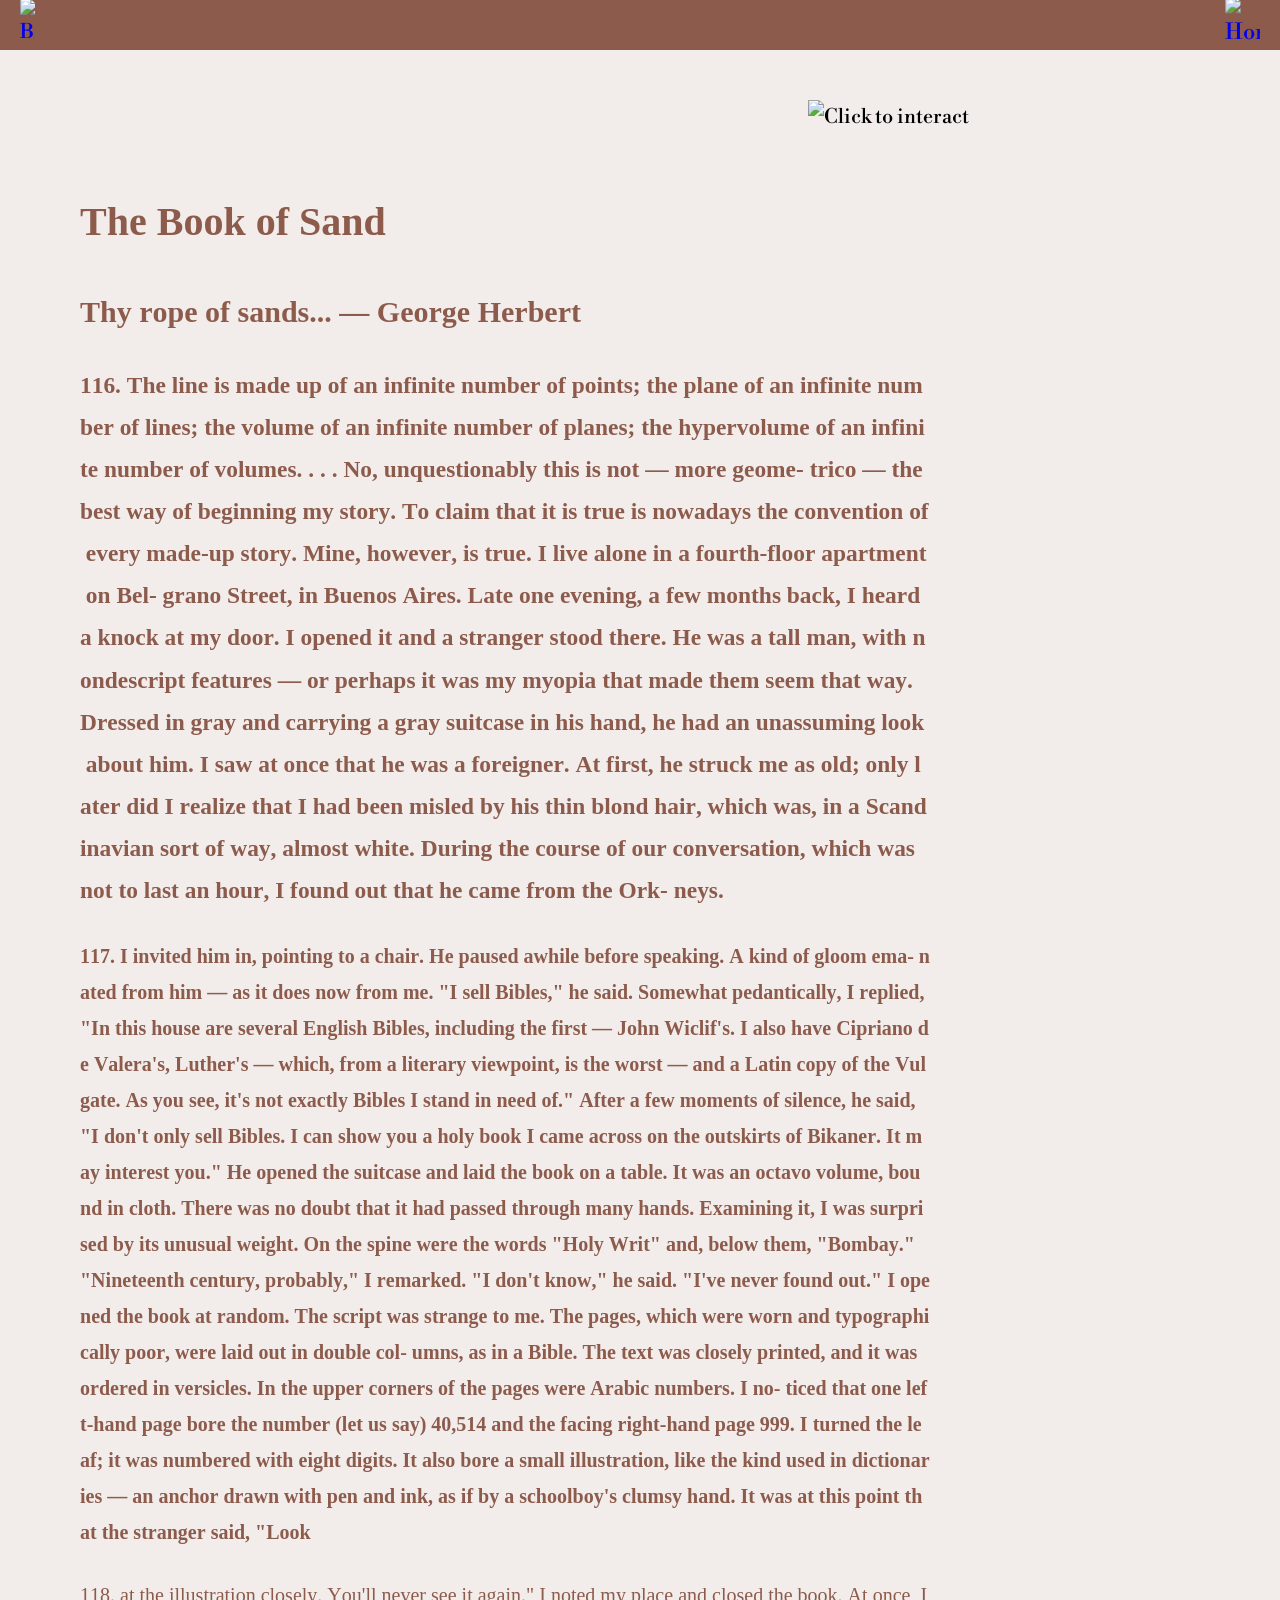
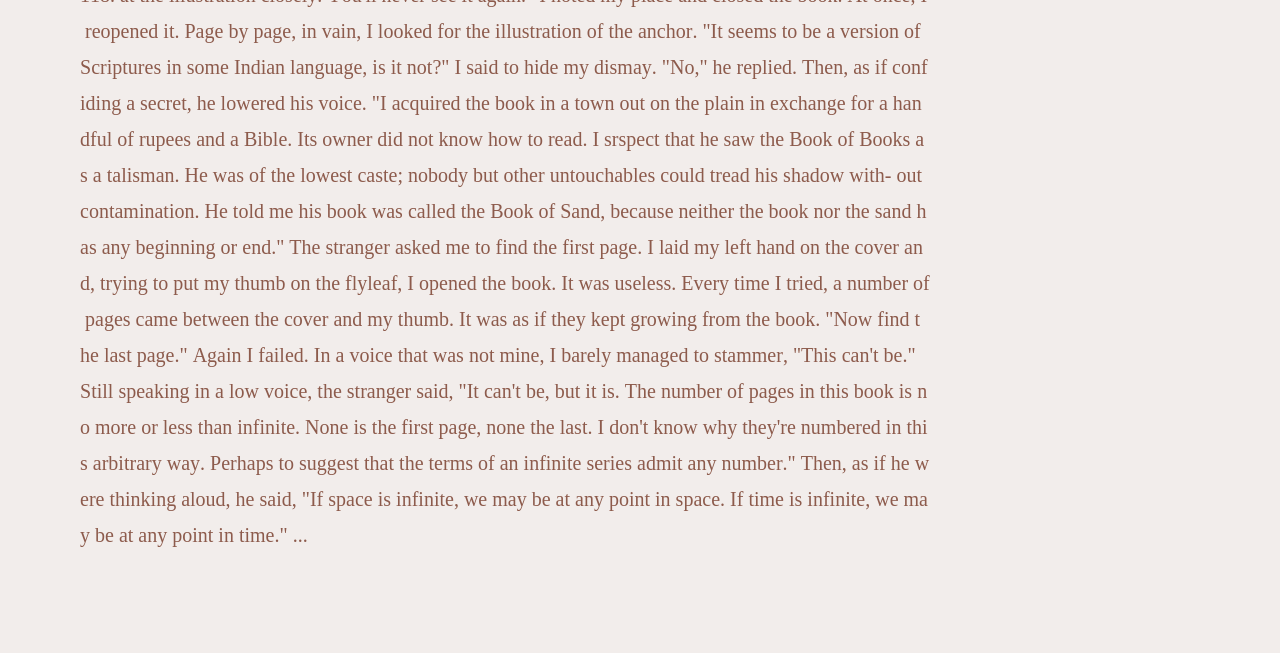
==== 3sand.html @ 0baca79f "7" ====
<!DOCTYPE html>
<html lang="en">
<head>

<meta charset="UTF-8">
<meta name="viewport" content="width=device-width, initial-scale=1.0">

<title>The Book of Sand</title>

<link href="https://fonts.googleapis.com/css2?family=Libre+Bodoni:ital,wght@0,400;1,400&display=swap" rel="stylesheet">

<link rel="icon" type="image/png" href="img/kaleidoscopeicon.png">

<link rel="stylesheet" href="3sand.css">

</head>

<body>

<div class="topbar">
  <a href="kale3.html">
    <img src="img/yellowbarrow.png" class="back" alt="Back">
  </a>
  <a href="index.html">
    <img src="img/yellowhome.png" class="home" alt="Home">
  </a>
</div>

<img src="img/clicktext.png"
     class="clickhint"
     id="clickhint"
     alt="Click to interact">

<div class="article" id="article">

  <h1>The Book of Sand</h1>

  <h2>
    Thy rope of sands...
    — George Herbert
  </h2>

  <h3>
116. The  line  is  made  up  of  an  infinite  number  of 
points;  the  plane  of  an  infinite  number  of  lines; 
the  volume  of  an  infinite  number  of  planes;  the 
hypervolume  of  an  infinite  number  of  volumes. 
.  .  .  No,  unquestionably  this  is  not — more  geome- 
trico — the  best  way  of  beginning  my  story.  To 
claim  that  it  is  true  is  nowadays  the  convention  of 
every  made-up  story.  Mine,  however,  is  true. 

I  live  alone  in  a  fourth-floor  apartment  on  Bel- 
grano  Street,  in  Buenos  Aires.  Late  one  evening,  a 
few  months  back,  I  heard  a  knock  at  my  door.  I 
opened  it  and  a  stranger  stood  there.  He  was  a  tall 
man,  with  nondescript  features — or  perhaps  it  was 
my  myopia  that  made  them  seem  that  way. 
Dressed  in  gray  and  carrying  a  gray  suitcase  in  his 
hand,  he  had  an  unassuming  look  about  him.  I 
saw  at  once  that  he  was  a  foreigner.  At  first,  he 
struck  me  as  old;  only  later  did  I  realize  that  I  had 
been  misled  by  his  thin  blond  hair,  which  was,  in  a 
Scandinavian  sort  of  way,  almost  white.  During  the 
course  of  our  conversation,  which  was  not  to  last 
an  hour,  I  found  out  that  he  came  from  the  Ork- 
neys. 
  </h3>
<h4>
117. I  invited  him  in,  pointing  to  a  chair.  He  paused 
awhile  before  speaking.  A  kind  of  gloom  ema- 
nated from  him — as  it  does  now  from  me. 

"I  sell  Bibles,"  he  said. 

Somewhat  pedantically,  I  replied,  "In  this  house 
are  several  English  Bibles,  including  the  first — 
John  Wiclif's.  I  also  have  Cipriano  de  Valera's, 
Luther's — which,  from  a  literary  viewpoint,  is  the 
worst — and  a  Latin  copy  of  the  Vulgate.  As  you 
see,  it's  not  exactly  Bibles  I  stand  in  need  of." 

After  a  few  moments  of  silence,  he  said,  "I  don't 
only  sell  Bibles.  I  can  show  you  a  holy  book  I  came 
across  on  the  outskirts  of  Bikaner.  It  may  interest 
you." 

He  opened  the  suitcase  and  laid  the  book  on  a 
table.  It  was  an  octavo  volume,  bound  in  cloth. 
There  was  no  doubt  that  it  had  passed  through 
many  hands.  Examining  it,  I  was  surprised  by  its 
unusual  weight.  On  the  spine  were  the  words 
"Holy  Writ"  and,  below  them,  "Bombay." 

"Nineteenth  century,  probably,"  I  remarked. 

"I  don't  know,"  he  said.  "I've  never  found  out." 

I  opened  the  book  at  random.  The  script  was 
strange  to  me.  The  pages,  which  were  worn  and 
typographically  poor,  were  laid  out  in  double  col- 
umns, as  in  a  Bible.  The  text  was  closely  printed, 
and  it  was  ordered  in  versicles.  In  the  upper 
corners  of  the  pages  were  Arabic  numbers.  I  no- 
ticed that  one  left-hand  page  bore  the  number  (let 
us  say)  40,514  and  the  facing  right-hand  page  999. 
I  turned  the  leaf;  it  was  numbered  with  eight 
digits.  It  also  bore  a  small  illustration,  like  the  kind 
used  in  dictionaries — an  anchor  drawn  with  pen 
and  ink,  as  if  by  a  schoolboy's  clumsy  hand. 

It  was  at  this  point  that  the  stranger  said,  "Look 
</h4>
<p>
118. at  the  illustration  closely.  You'll  never  see  it  again." 

I  noted  my  place  and  closed  the  book.  At  once,  I 
reopened  it.  Page  by  page,  in  vain,  I  looked  for 
the  illustration  of  the  anchor.  "It  seems  to  be  a 
version  of  Scriptures  in  some  Indian  language,  is  it 
not?"  I  said  to  hide  my  dismay. 

"No,"  he  replied.  Then,  as  if  confiding  a  secret, 
he  lowered  his  voice.  "I  acquired  the  book  in  a 
town  out  on  the  plain  in  exchange  for  a  handful  of 
rupees  and  a  Bible.  Its  owner  did  not  know  how  to 
read.  I  srspect  that  he  saw  the  Book  of  Books  as  a 
talisman.  He  was  of  the  lowest  caste;  nobody  but 
other  untouchables  could  tread  his  shadow  with- 
out contamination.  He  told  me  his  book  was  called 
the  Book  of  Sand,  because  neither  the  book  nor 
the  sand  has  any  beginning  or  end." 

The  stranger  asked  me  to  find  the  first  page. 

I  laid  my  left  hand  on  the  cover  and,  trying  to 
put  my  thumb  on  the  flyleaf,  I  opened  the  book.  It 
was  useless.  Every  time  I  tried,  a  number  of  pages 
came  between  the  cover  and  my  thumb.  It  was  as 
if  they  kept  growing  from  the  book. 

"Now  find  the  last  page." 

Again  I  failed.  In  a  voice  that  was  not  mine,  I 
barely  managed  to  stammer,  "This  can't  be." 

Still  speaking  in  a  low  voice,  the  stranger  said, 
"It  can't  be,  but  it  is.  The  number  of  pages  in  this 
book  is  no  more  or  less  than  infinite.  None  is  the 
first  page,  none  the  last.  I  don't  know  why  they're 
numbered  in  this  arbitrary  way.  Perhaps  to 
suggest  that  the  terms  of  an  infinite  series  admit 
any  number." 

Then,  as  if  he  were  thinking  aloud,  he  said,  "If 
space  is  infinite,  we  may  be  at  any  point  in  space. 
If  time  is  infinite,  we  may  be  at  any  point  in  time." 

...
 </p>
</div>

<script src="3sand.js"></script>

<audio id="bgm" loop>
  <source src="audio/BGM.mp3" type="audio/mpeg">
</audio>
<script src="bgm.js"></script>

</body>
</html>
---- 3sand.css ----
body {
  margin: 0;
  padding: 80px 80px;
  background: #F2EDEB;
  font-family: "Libre Bodoni", serif;
  line-height: 1.8;
  font-size: 20px;
overflow-x: hidden;
overflow-y: auto;
padding-top:50px;
}

.article {
  max-width: 850px;
  cursor: pointer;
  font-family:"Instrument Serif";
  color:#8D5B4C;
}

.letter {
  display: inline-block;
  transition: transform 1.5s ease, opacity 1.5s ease;
}
.topbar{
  position:fixed;
  top:0;
  left:0;
  width:100%;
  height:50px;
  background:#8D5B4C;
    z-index:1000;
}
.back{
  position:absolute;
  left:20px;
  top:50%;
  transform:translateY(-50%);
  width:15px;      
  height:auto;
}
.back:hover {
  opacity: 0.7;
}

.home{
  position:absolute;
  right:20px;
  top:50%;
  transform:translateY(-50%);
  font-size:22px;
  width: 35px;
}
a,
button,
.center-circle,
.text-ring,
body,
svg * {
  cursor: url("img/brownbmouse.png"), auto;
}
* {
  cursor: url("img/brownbmouse.png") 16 16, auto;
}
.clickhint{
  display:block;
  margin:50px auto;
  width:200px;
  animation: float 3s ease-in-out infinite;
  margin-left:65%;
}


@keyframes float {
  0%   { transform: translateY(0px); }
  50%  { transform: translateY(-10px); }
  100% { transform: translateY(0px); }
}


@media (max-width:768px){

.article{
  max-width:92vw;
  padding:0 20px;
}

}
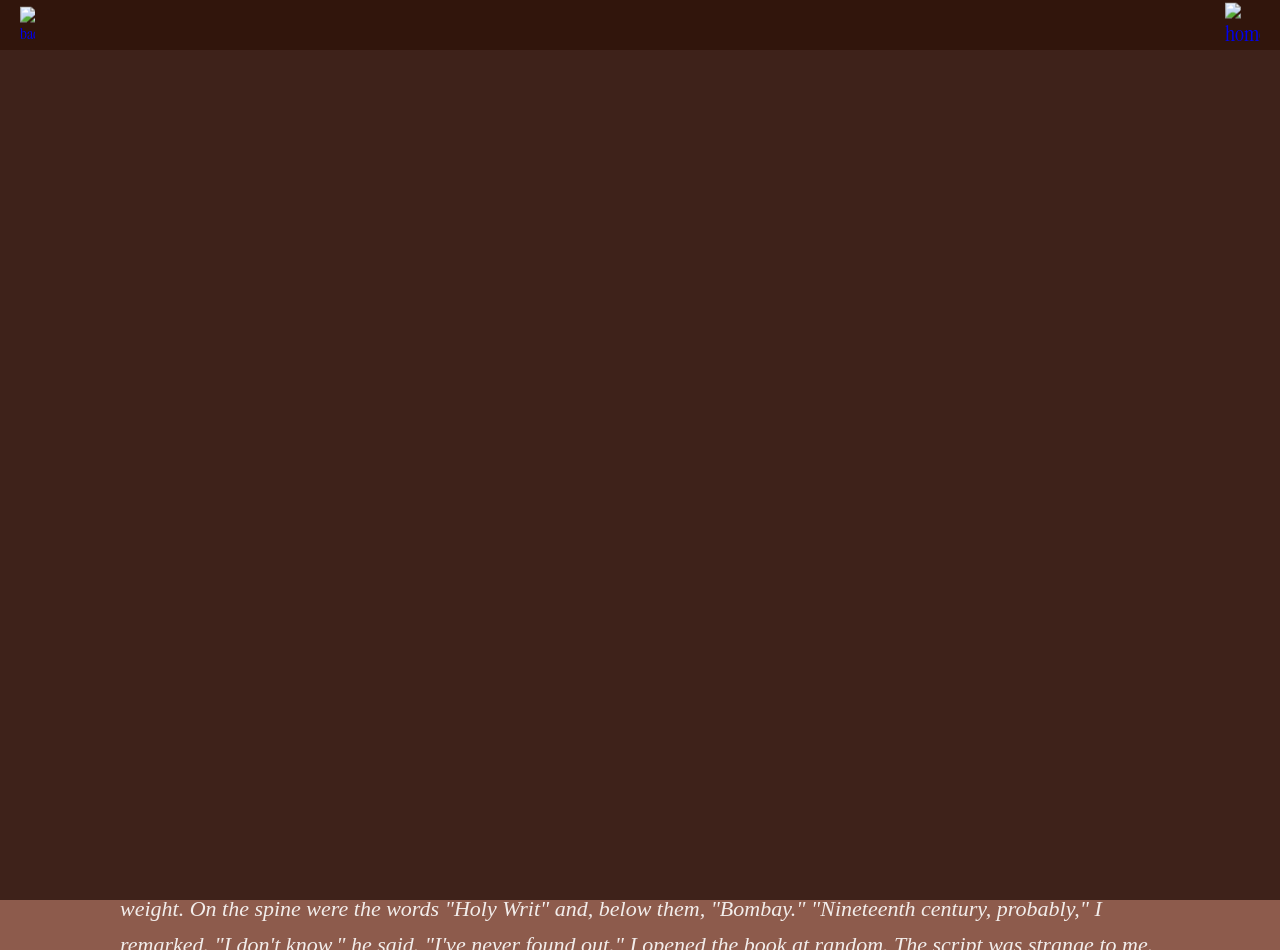
==== commit ea107448: "9" ====
--- a/3sand.html
+++ b/3sand.html
@@ -1,37 +1,25 @@
 <!DOCTYPE html>
 <html lang="en">
+     <style>
+@import url('https://fonts.googleapis.com/css2?family=Instrument+Serif:ital@0;1&family=Libre+Bodoni:ital,wght@0,400..700;1,400..700&family=Mozilla+Headline:wght@200..700&family=Nunito:ital,wght@0,200..1000;1,200..1000&display=swap');
+</style>
 <head>
+  <meta charset="UTF-8" />
+  <title>Reveal Text</title>
+  <link rel="stylesheet" href="3sand.css" />
+    <link rel="icon" type="png" href="img/kaleidoscopeicon.png">
+<body>
+  <div class="top-bar">
+    <a href="kale3.html">
+      <img src="img/yellowbarrow.png" class="back" alt="back">
+    </a>
 
-<meta charset="UTF-8">
-<meta name="viewport" content="width=device-width, initial-scale=1.0">
+    <a href="index.html">
+      <img src="img/yellowhome.png" class="home" alt="home">
+    </a>
+  </div>
 
-<title>The Book of Sand</title>
-
-<link href="https://fonts.googleapis.com/css2?family=Libre+Bodoni:ital,wght@0,400;1,400&display=swap" rel="stylesheet">
-
-<link rel="icon" type="image/png" href="img/kaleidoscopeicon.png">
-
-<link rel="stylesheet" href="3sand.css">
-
-</head>
-
-<body>
-
-<div class="topbar">
-  <a href="kale3.html">
-    <img src="img/yellowbarrow.png" class="back" alt="Back">
-  </a>
-  <a href="index.html">
-    <img src="img/yellowhome.png" class="home" alt="Home">
-  </a>
-</div>
-
-<img src="img/clicktext.png"
-     class="clickhint"
-     id="clickhint"
-     alt="Click to interact">
-
-<div class="article" id="article">
+  <div class="text-layer">
 
   <h1>The Book of Sand</h1>
 
@@ -40,7 +28,7 @@
     — George Herbert
   </h2>
 
-  <h3>
+
 116. The  line  is  made  up  of  an  infinite  number  of 
 points;  the  plane  of  an  infinite  number  of  lines; 
 the  volume  of  an  infinite  number  of  planes;  the 
@@ -65,8 +53,8 @@
 course  of  our  conversation,  which  was  not  to  last 
 an  hour,  I  found  out  that  he  came  from  the  Ork- 
 neys. 
-  </h3>
-<h4>
+  </br>
+
 117. I  invited  him  in,  pointing  to  a  chair.  He  paused 
 awhile  before  speaking.  A  kind  of  gloom  ema- 
 nated from  him — as  it  does  now  from  me. 
@@ -110,8 +98,8 @@
 and  ink,  as  if  by  a  schoolboy's  clumsy  hand. 
 
 It  was  at  this  point  that  the  stranger  said,  "Look 
-</h4>
-<p>
+
+</br>
 118. at  the  illustration  closely.  You'll  never  see  it  again." 
 
 I  noted  my  place  and  closed  the  book.  At  once,  I 
@@ -159,7 +147,7 @@
 ...
  </p>
 </div>
-
+  <div class="mask-layer"></div>
 <script src="3sand.js"></script>
 
 <audio id="bgm" loop>
--- a/3sand.css
+++ b/3sand.css
@@ -1,34 +1,26 @@
-body {
+* {
   margin: 0;
-  padding: 80px 80px;
-  background: #F2EDEB;
-  font-family: "Libre Bodoni", serif;
-  line-height: 1.8;
-  font-size: 20px;
-overflow-x: hidden;
-overflow-y: auto;
-padding-top:50px;
+  padding: 0;
+  box-sizing: border-box;
 }
 
-.article {
-  max-width: 850px;
-  cursor: pointer;
-  font-family:"Instrument Serif";
-  color:#8D5B4C;
+body {
+  width: 100vw;
+  height: 100vh;
+  overflow: hidden;
+  background: #8D5B4C;
+  font-family: "Instrument Serif";
+  cursor: none;
 }
 
-.letter {
-  display: inline-block;
-  transition: transform 1.5s ease, opacity 1.5s ease;
-}
-.topbar{
+.top-bar{
   position:fixed;
   top:0;
   left:0;
   width:100%;
   height:50px;
-  background:#8D5B4C;
-    z-index:1000;
+  background:#31150c;
+    z-index: 10;
 }
 .back{
   position:absolute;
@@ -50,38 +42,36 @@
   font-size:22px;
   width: 35px;
 }
-a,
-button,
-.center-circle,
-.text-ring,
-body,
-svg * {
-  cursor: url("img/brownbmouse.png"), auto;
+.text-layer {
+  position: absolute;
+  inset: 0;
+  padding: 120px;
+  font-size: 22px;
+  line-height: 1.6;
+  color: #F2EDEB;
+  font-family: "Libre+Bodoni" ;
+  font-style: italic;
 }
-* {
-  cursor: url("img/brownbmouse.png") 16 16, auto;
-}
-.clickhint{
-  display:block;
-  margin:50px auto;
-  width:200px;
-  animation: float 3s ease-in-out infinite;
-  margin-left:65%;
-}
-
-
-@keyframes float {
-  0%   { transform: translateY(0px); }
-  50%  { transform: translateY(-10px); }
-  100% { transform: translateY(0px); }
-}
-
-
-@media (max-width:768px){
-
-.article{
-  max-width:92vw;
-  padding:0 20px;
-}
+.mask-layer {
+  position: fixed;
+  inset: 0;
+  background: #3e221a;;
 
 }
+.text-layer {
+  position: absolute;
+  top: 0;
+  left: 0;
+  width: 100%;
+  height: 100vh;      
+  padding: 120px;
+    top: 50px; 
+
+  overflow-y: auto;   
+  overflow-x: hidden;
+}
+.mask-layer {
+  position: fixed;
+  inset: 0;
+  pointer-events: none;   
+}
